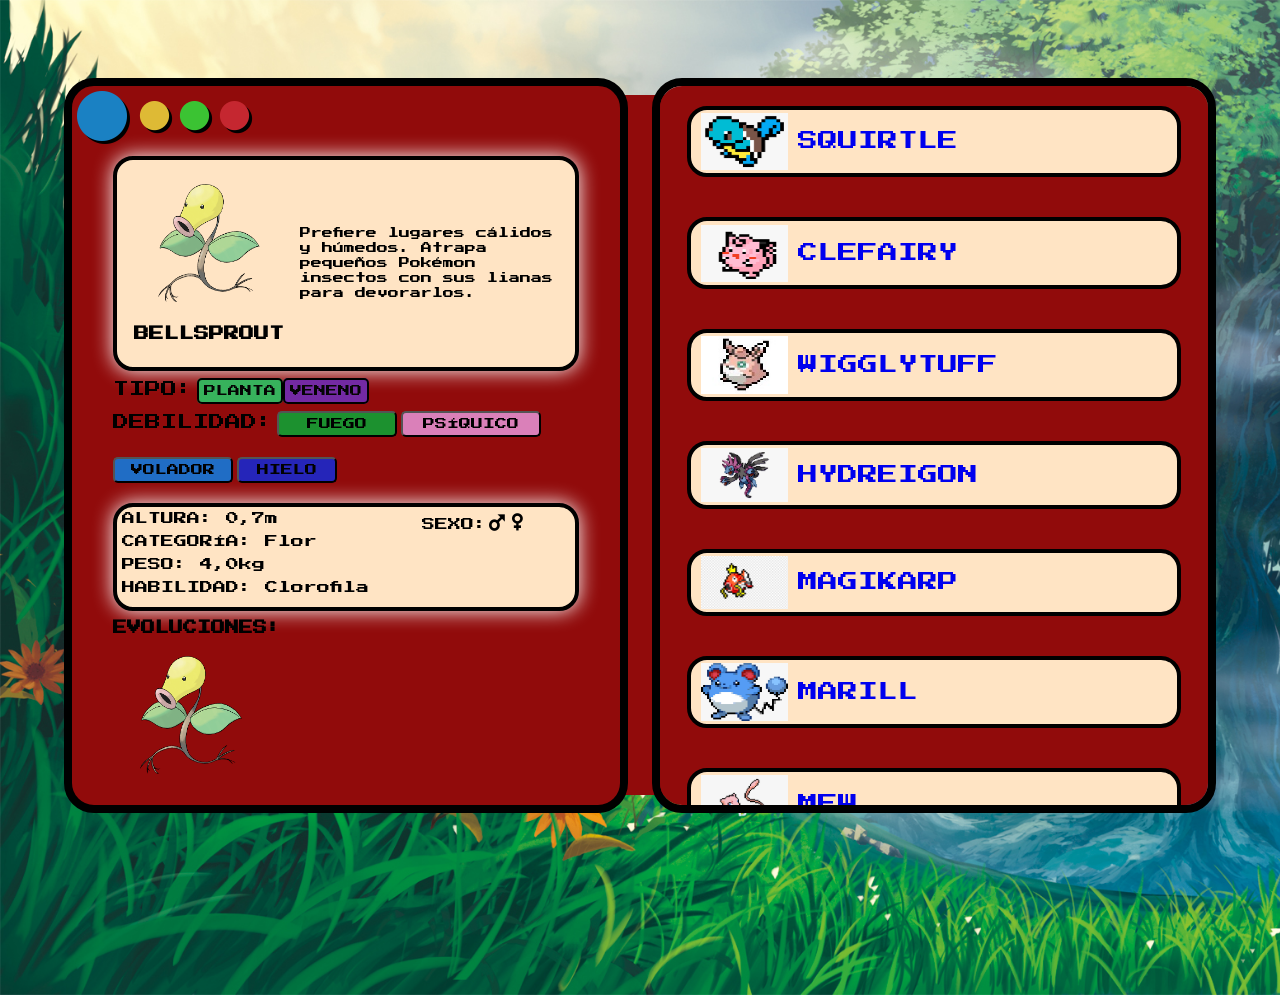
==== bellsprout.html @ df9c7184 "Agregando mas pokemons" ====
<!DOCTYPE html>
<html lang="es">
<head>
    <meta charset="UTF-8">
    <meta http-equiv="X-UA-Compatible" content="IE=edge">
    <meta name="viewport" content="width=device-width, initial-scale=1.0">
    <title>Pokedex</title>
    <link href="estilos.css" rel="stylesheet">
    <link href='https://unpkg.com/boxicons@2.1.2/css/boxicons.min.css' rel='stylesheet'>
</head>
<body>
    
        <div id="pokedex">
            <div id="paginaizquierda">
                <div class="botoncitos">
                    <i class='bx bxs-circle' style='color:#1a81c3' id="grandesin" ></i>
                    <i class='bx bxs-circle' style='color:#deba35' ></i>
                    <i class='bx bxs-circle' style='color:#3bc333' ></i>
                    <i class='bx bxs-circle' style='color:#c52730' ></i>
                </div>
                <div class="pantallita">
                    <div class="fotito">
                        <div class="imgbells">
                        </div>
                        <h2>BELLSPROUT</h2>
                    </div>
                    <div class="descripcion">
                        <p>Prefiere lugares cálidos y húmedos. Atrapa pequeños Pokémon insectos con sus lianas para devorarlos.</p>
                    </div>
                </div>
                <div class="tipobells container">
                    <label>TIPO:</label>
                    <button1>PLANTA</button1><button2>VENENO</button2>
                    
                </div>
                <div class="debilidadbells container">
                    <label>DEBILIDAD:</label>
                    <button class="verde">FUEGO</button>
                    <button class="rosa">PSÍQUICO</button>
                    <button class="celeste">VOLADOR</button>
                    <button class="azul">HIELO</button>
                </div>
                <div class="segundapantallitabells container">
                    <p>ALTURA: 0,7m</p><p>CATEGORÍA: Flor</p>
                    <p>PESO: 4,0kg</p><p>HABILIDAD: Clorofila</p>
                    <p>SEXO:<i class='bx bx-male-sign' ></i><i class='bx bx-female-sign' ></i></p>
                </div>
                <div class="evoluciones container">
                    <h3>EVOLUCIONES:</h3>
                    <div class="evoluciones_grid">
                        <div class="evolucion1bells"></div>
                        <div class="evolucion2bells"></div>
                        <div class="evolucion3bells"></div>
                    </div>
                </div>
            </div>
            <div id="paginaderecha" class="scroll">
                <button class="squirtle">
                    <img src="imagenes/squirtle.png" alt="squirtle">
                    <a href="index.html" class="link"><p>SQUIRTLE</p></a>
                </button>
                <button class="clefairy">
                    <img src="imagenes/clefy.png" alt="clefairy">
                    <a href="clefairy.html" class="link"><p>CLEFAIRY</p></a>
                </button>
                <button class="wigglytuff">
                    <img src="imagenes/wiggly.jpg" alt="wigglytuff">
                    <a href="wigglytuff.html" class="link"><p>WIGGLYTUFF</p></a>
                </button>
                <button class="hydreigon">
                    <img src="imagenes/hydreigonpixel.png" alt="hydreigon">
                    <a href="hydreigon.html" class="link"><p>HYDREIGON</p></a>
                </button>
                <button class="magikarp">
                    <img src="imagenes/magikarppixel.png" alt="magikarp">
                    <a href="magikarp.html" class="link"><p>MAGIKARP</p></a>
                </button>
                <button class="marill">
                    <img src="imagenes/marillpixel.jpeg" alt="marill">
                    <a href="marill.html" class="link"><p>MARILL</p></a>
                </button>
                <button class="mew">
                    <img src="imagenes/mewpixel.png" alt="mew">
                    <a href="mew.html" class="link"><p>MEW</p></a>
                </button>
                <button class="piplup">
                    <img src="imagenes/pipluppixel.jpeg" alt="piplup">
                    <a href="piplup.html" class="link"><p>PIPLUP</p></a>
                </button>
                <button class="psyduck">
                    <img src="imagenes/psyduckpixel.jpeg" alt="psyduck">
                    <a href="psyduck.html" class="link"><p>PSYDUCK</p></a>
                </button>
                <button class="salamence">
                    <img src="imagenes/salamencepixel.png" alt="salamence">
                    <p>SALAMENCE</p>
                </button>
                <button class="snorlax">
                    <img src="imagenes/snorlaxpixel.png" alt="snorlax">
                    <p>SNORLAX</p>
                </button>
                <button class="teddiursa">
                    <img src="imagenes/teddipixel.jpeg" alt="teddiursa">
                    <p>TEDDIURSA</p>
                </button>
                <button class="zoroark">
                    <img src="imagenes/zoroarkpixel.png" alt="zoroark">
                    <p>ZOROARK</p>
                </button>
                <button class="ditto">
                    <img src="imagenes/dittopixel.jpeg" alt="ditto">
                    <p>DITTO</p>
                </button>
            </div>
        </div>
    
</body>
</html>
---- estilos.css ----
@import url('https://fonts.googleapis.com/css2?family=Press+Start+2P&display=swap');
*{
    margin: 0;
    padding: 0;
    box-sizing: border-box;
}
html{
    font-size: 62.5%;
}

body{
    font-size: 1.6rem;
    background-image: url(imagenes/fondo1.jpg);
    background-repeat: no-repeat;
    background-size: cover;
    height: 100vh;
}
.container{
    margin: 0 auto;
    width: 85%;
}

#pokedex{
    display: flex;
    width: 90%;
    height: 700px;
    background-color: rgb(145, 11, 11);
    justify-content: space-between;
    margin: 9.5rem  auto;
    border-radius: 5rem;
    align-items: center;
}


#paginaderecha{
    width: 49%;
    height: 105%;
    border: 8px solid black;
    border-radius: 3rem;
    background-color: rgb(145, 11, 11);
}


#paginaizquierda{
    width: 49%;
    height: 105%;
    border: 8px solid black;
    border-radius: 3rem;
    background-color: rgb(145, 11, 11);
}
/* PAGINA IZQUIERDA */
.botoncitos{
    display: flex;
    align-items: center;
    gap: .5rem;
    margin-bottom: 1rem;
}
.botoncitos i{
border-radius: 4rem;
font-size: 3.5rem;
text-shadow: 3px 3px black;

}
#grandesin{
    font-size: 6rem;
}
.pantallita{
    display: grid;
    grid-template-columns: 40% 60%;
    height: 30%;
    width: 85%;
    background-color: bisque;
    margin: 0 auto;
    border-radius: 2rem;
    border: 4px solid black;
    margin-bottom: 1rem;
    box-shadow: 0px 0px 20px rgb(255, 255, 255);
}
.imgsquirtle{
    background-image: url(imagenes/vamoacalmarno.png);
    background-size: 13rem;
    background-repeat: no-repeat;
    height: 80%;
    background-position: center center;
    
}

.fotito h2{
    text-align: center;
    font-weight: bold;
    font-family:  'Press Start 2P', cursive;
    font-size: 1.5rem;
}

.descripcion{
display: flex;
justify-content: center;
align-items: center;
}
.descripcion p{
    font-size: 1.1rem;
    font-family:  'Press Start 2P', cursive;
    line-height: 1.5rem;
}
.tipo label{
    display: block;
}
label{
    font-family:  'Press Start 2P', cursive;
}
.tipo button{
    border-radius: .5rem;
    background-color: rgb(52, 94, 183);
    color: rgb(4, 4, 4);
    font-size: 1.2rem;
    width: 10rem;
    margin: 1rem 0;
    font-family:  'Press Start 2P', cursive;
    padding: .5rem;
}
.debilidad label{
    display: block;
}
.debilidad button{
    border-radius: .5rem;
    font-size: 1.2rem;
    margin: 1rem 0;
    font-family:  'Press Start 2P', cursive;
    padding: .5rem;
}
.verde{
    background-color: rgb(28, 145, 47);
    width: 12rem;
}
.amarillo{
    background-color: rgb(228, 191, 42);
    width:16rem ;
}
.segundapantallita{
    width: 85%;
    height: 15%;
    background-color: bisque;
    margin-top: 1rem;
    border-radius: 2rem;
    border: 4px solid black;
    box-shadow: 0px 0px 20px rgb(255, 255, 255);
    display: flex;
    flex-wrap: wrap;
    flex-direction: column;
}
.segundapantallita p{
    padding: .5rem;
    font-family:  'Press Start 2P', cursive;
    font-size: 1.2rem;
}
.segundapantallita i{
    font-size: 2rem;
    font-weight: 600;
}
.evoluciones_grid{
    display: grid;
    grid-template-columns: 1fr 1fr 1fr;
    grid-template-rows: 150px;
}
.evoluciones{
    margin-top: 1rem;
    font-family:  'Press Start 2P', cursive;
    font-size: 1.2rem;
}
.evolucion1{
    background-image: url(imagenes/vamoacalmarno.png);
    background-size: 13rem;
    grid-column: 1;
    background-repeat: no-repeat;
    height: 80%;
    background-position: center center;
    margin: 2rem;
}
.evolucion2{
    background-image: url(evoluciones/squirtle/wartortle.png);
    background-size: 13rem;
    grid-column: 2;
    background-repeat: no-repeat;
    height: 80%;
    background-position: center center;
    margin: 2rem;
}
.evolucion3{
    background-image: url(evoluciones/squirtle/blastoise.png);
    background-size: 13rem;
    grid-column: 3;
    background-repeat: no-repeat;
    height: 80%;
    background-position: center center;
    margin: 2rem;
}
/*PAGINA DERECHA*/
#paginaderecha{
    display: flex;
    flex-direction: column;
    overflow-y: auto;
}
#paginaderecha::-webkit-scrollbar{
    display: none;
}
.clefairy{
    border-radius: 2rem;
    background-color: bisque;
    border: 4px solid black;
    margin: 2rem auto;
    height: 10%;
    width: 90%;
    display: flex;
    justify-content: flex-start;
    align-items: center;
}
.clefairy img{
    height: 90%;
    width: 18%;
    margin: .2rem 1rem;
}
.clefairy p{
    font-family:  'Press Start 2P', cursive;
    font-size: 2rem;
    justify-content: center;
    align-items: center;
}
.wigglytuff{
    border-radius: 2rem;
    background-color: bisque;
    border: 4px solid black;
    margin: 2rem auto;
    height: 10%;
    width: 90%;
    display: flex;
    justify-content: flex-start;
    align-items: center;
}
.wigglytuff img{
    height: 90%;
    width: 18%;
    margin: .2rem 1rem;
}
.wigglytuff p{
    font-family: 'Press Start 2P', cursive;
    font-size: 2rem;
    justify-content: center;
    align-items: center;
}
.bellsprout{
    border-radius: 2rem;
    background-color: bisque;
    border: 4px solid black;
    margin: 2rem auto;
    height: 10%;
    width: 90%;
    display: flex;
    justify-content: flex-start;
    align-items: center;
}
.bellsprout img{
    height: 90%;
    width: 18%;
    margin: .2rem 1rem;
}
.bellsprout p{
    font-family: 'Press Start 2P', cursive;
    font-size: 2rem;
    justify-content: center;
    align-items: center;
}
.hydreigon{
    border-radius: 2rem;
    background-color: bisque;
    border: 4px solid black;
    margin: 2rem auto;
    height: 10%;
    width: 90%;
    display: flex;
    justify-content: flex-start;
    align-items: center;
}
.hydreigon img{
    height: 90%;
    width: 18%;
    margin: .2rem 1rem;
}
.hydreigon p{
    font-family: 'Press Start 2P', cursive;
    font-size: 2rem;
    justify-content: center;
    align-items: center;
}
.magikarp{
    border-radius: 2rem;
    background-color: bisque;
    border: 4px solid black;
    margin: 2rem auto;
    height: 10%;
    width: 90%;
    display: flex;
    justify-content: flex-start;
    align-items: center;
}
.magikarp img{
    height: 90%;
    width: 18%;
    margin: .2rem 1rem;
}
.magikarp p{
    font-family: 'Press Start 2P', cursive;
    font-size: 2rem;
    justify-content: center;
    align-items: center;
}
.marill{
    border-radius: 2rem;
    background-color: bisque;
    border: 4px solid black;
    margin: 2rem auto;
    height: 10%;
    width: 90%;
    display: flex;
    justify-content: flex-start;
    align-items: center;
}
.marill img{
    height: 90%;
    width: 18%;
    margin: .2rem 1rem;
}
.marill p{
    font-family: 'Press Start 2P', cursive;
    font-size: 2rem;
    justify-content: center;
    align-items: center;
}
.mew{
    border-radius: 2rem;
    background-color: bisque;
    border: 4px solid black;
    margin: 2rem auto;
    height: 10%;
    width: 90%;
    display: flex;
    justify-content: flex-start;
    align-items: center;
}
.mew img{
    height: 90%;
    width: 18%;
    margin: .2rem 1rem;
}
.mew p{
    font-family: 'Press Start 2P', cursive;
    font-size: 2rem;
    justify-content: center;
    align-items: center;
}
.piplup{
    border-radius: 2rem;
    background-color: bisque;
    border: 4px solid black;
    margin: 2rem auto;
    height: 10%;
    width: 90%;
    display: flex;
    justify-content: flex-start;
    align-items: center;
}
.piplup img{
    height: 90%;
    width: 18%;
    margin: .2rem 1rem;
}
.piplup p{
    font-family: 'Press Start 2P', cursive;
    font-size: 2rem;
    justify-content: center;
    align-items: center;
}
.psyduck{
    border-radius: 2rem;
    background-color: bisque;
    border: 4px solid black;
    margin: 2rem auto;
    height: 10%;
    width: 90%;
    display: flex;
    justify-content: flex-start;
    align-items: center;
}
.psyduck img{
    height: 90%;
    width: 18%;
    margin: .2rem 1rem;
}
.psyduck p{
    font-family: 'Press Start 2P', cursive;
    font-size: 2rem;
    justify-content: center;
    align-items: center;
}
.salamence{
    border-radius: 2rem;
    background-color: bisque;
    border: 4px solid black;
    margin: 2rem auto;
    height: 10%;
    width: 90%;
    display: flex;
    justify-content: flex-start;
    align-items: center;
}
.salamence img{
    height: 90%;
    width: 18%;
    margin: .2rem 1rem;
}
.salamence p{
    font-family: 'Press Start 2P', cursive;
    font-size: 2rem;
    justify-content: center;
    align-items: center;
}
.snorlax{
    border-radius: 2rem;
    background-color: bisque;
    border: 4px solid black;
    margin: 2rem auto;
    height: 10%;
    width: 90%;
    display: flex;
    justify-content: flex-start;
    align-items: center;
}
.snorlax img{
    height: 90%;
    width: 18%;
    margin: .2rem 1rem;
}
.snorlax p{
    font-family: 'Press Start 2P', cursive;
    font-size: 2rem;
    justify-content: center;
    align-items: center;
}
.teddiursa{
    border-radius: 2rem;
    background-color: bisque;
    border: 4px solid black;
    margin: 2rem auto;
    height: 10%;
    width: 90%;
    display: flex;
    justify-content: flex-start;
    align-items: center;
}
.teddiursa img{
    height: 90%;
    width: 18%;
    margin: .2rem 1rem;
}
.teddiursa p{
    font-family: 'Press Start 2P', cursive;
    font-size: 2rem;
    justify-content: center;
    align-items: center;
}
.zoroark{
    border-radius: 2rem;
    background-color: bisque;
    border: 4px solid black;
    margin: 2rem auto;
    height: 10%;
    width: 90%;
    display: flex;
    justify-content: flex-start;
    align-items: center;
}
.zoroark img{
    height: 90%;
    width: 18%;
    margin: .2rem 1rem;
}
.zoroark p{
    font-family: 'Press Start 2P', cursive;
    font-size: 2rem;
    justify-content: center;
    align-items: center;
}
.ditto{
    border-radius: 2rem;
    background-color: bisque;
    border: 4px solid black;
    margin: 2rem auto;
    height: 10%;
    width: 90%;
    display: flex;
    justify-content: flex-start;
    align-items: center;
}
.ditto img{
    height: 90%;
    width: 18%;
    margin: .2rem 1rem;
}
.ditto p{
    font-family: 'Press Start 2P', cursive;
    font-size: 2rem;
    justify-content: center;
    align-items: center;
}
.link{
    display: flex;
    text-decoration: none;
    justify-content: flex-start;
    align-items: center;
}

/*CLEFAIRY*/

.imgclefairy{
    background-image: url(imagenes/Clefairy.png);
    background-size: 13rem;
    background-repeat: no-repeat;
    height: 80%;
    background-position: center center;
    
}
.tipoclefa button{
    border-radius: .5rem;
    background-color: rgb(227, 140, 198);
    color: rgb(4, 4, 4);
    font-size: 1.2rem;
    width: 10rem;
    margin: 1rem 0;
    font-family:  'Press Start 2P', cursive;
    padding: .5rem;
}
.debilidadclefa button{
    border-radius: .5rem;
    font-size: 1.2rem;
    margin: 1rem 0;
    font-family:  'Press Start 2P', cursive;
    padding: .5rem;
}
.gris{
    background-color: rgb(144, 146, 145);
    width: 12rem;
}
.violeta{
    background-color: rgb(134, 43, 195);
    width:16rem ;
}
.segundapantallitaclefa{
    width: 85%;
    height: 15%;
    background-color: bisque;
    margin-top: 1rem;
    border-radius: 2rem;
    border: 4px solid black;
    box-shadow: 0px 0px 20px rgb(255, 255, 255);
    display: flex;
    flex-wrap: wrap;
    flex-direction: column;
}
.segundapantallitaclefa p{
    padding: .5rem;
    font-family:  'Press Start 2P', cursive;
    font-size: 1.1rem;
}
.segundapantallitaclefa i{
    font-size: 2rem;
    font-weight: 600;
}

.evolucion1clefa{
    background-image: url(evoluciones/clefairy/cleffa.png);
    background-size: 13rem;
    grid-column: 1;
    background-repeat: no-repeat;
    height: 80%;
    background-position: center center;
    margin: 2rem;
}
.evolucion2clefa{
    background-image: url(imagenes/Clefairy.png);
    background-size: 13rem;
    grid-column: 2;
    background-repeat: no-repeat;
    height: 80%;
    background-position: center center;
    margin: 2rem;
}
.evolucion3clefa{
    background-image: url(evoluciones/clefairy/cleffable.png);
    background-size: 13rem;
    grid-column: 3;
    background-repeat: no-repeat;
    height: 80%;
    background-position: center center;
    margin: 2rem;
}
.squirtle{
    border-radius: 2rem;
    background-color: bisque;
    border: 4px solid black;
    margin: 2rem auto;
    height: 10%;
    width: 90%;
    display: flex;
    justify-content: flex-start;
    align-items: center;
}
.squirtle img{
    height: 90%;
    width: 18%;
    margin: .2rem 1rem;
}
.squirtle p{
    font-family:  'Press Start 2P', cursive;
    font-size: 2rem;
    justify-content: center;
    align-items: center;
}

/*WIGGYTUFF*/

.imgwiggly{
    background-image: url(imagenes/wigglytuff.png);
    background-size: 13rem;
    background-repeat: no-repeat;
    height: 80%;
    background-position: center center;
    
}
.tipowiggly button1{
    border-radius: .5rem;
    background-color: rgb(227, 140, 198);
    color: rgb(4, 4, 4);
    font-size: 1.2rem;
    width: 10rem;
    margin: 1rem 0;
    font-family:  'Press Start 2P', cursive;
    padding: .5rem;
    border: 2px solid black;
}
.tipowiggly button2{
    border-radius: .5rem;
    background-color: rgb(173, 173, 173);
    color: rgb(4, 4, 4);
    font-size: 1.2rem;
    width: 10rem;
    margin: 1rem 0;
    font-family:  'Press Start 2P', cursive;
    padding: .5rem;
    border: 2px solid black;
}
.debilidadwiggly button{
    border-radius: .5rem;
    font-size: 1.2rem;
    margin: 1rem 0;
    font-family:  'Press Start 2P', cursive;
    padding: .5rem;
}
.segundapantallitawiggly{
    width: 85%;
    height: 15%;
    background-color: bisque;
    margin-top: 1rem;
    border-radius: 2rem;
    border: 4px solid black;
    box-shadow: 0px 0px 20px rgb(255, 255, 255);
    display: flex;
    flex-wrap: wrap;
    flex-direction: column;
}
.segundapantallitawiggly p{
    padding: .5rem;
    font-family:  'Press Start 2P', cursive;
    font-size: 1.1rem;
}
.segundapantallitawiggly i{
    font-size: 2rem;
    font-weight: 600;
}
.evolucion1wiggly{
    background-image: url(evoluciones/wigglytuff/igglybuff.png);
    background-size: 13rem;
    grid-column: 1;
    background-repeat: no-repeat;
    height: 80%;
    background-position: center center;
    margin: 2rem;
}
.evolucion2wiggly{
    background-image: url(evoluciones/wigglytuff/jigglypuff.png);
    background-size: 13rem;
    grid-column: 2;
    background-repeat: no-repeat;
    height: 80%;
    background-position: center center;
    margin: 2rem;
}
.evolucion3wiggly{
    background-image: url(imagenes/wigglytuff.png);
    background-size: 13rem;
    grid-column: 3;
    background-repeat: no-repeat;
    height: 80%;
    background-position: center center;
    margin: 2rem;
}
/*BELLSPROUT*/
.imgbells{
    background-image: url(imagenes/bellsprout.png);
    background-size: 13rem;
    background-repeat: no-repeat;
    height: 80%;
    background-position: center center;
    
}
.tipobells button1{
    border-radius: .5rem;
    background-color: rgb(55, 178, 92);
    color: rgb(4, 4, 4);
    font-size: 1.2rem;
    width: 10rem;
    margin: 1rem 0;
    font-family:  'Press Start 2P', cursive;
    padding: .5rem;
    border: 2px solid black;
}
.tipobells button2{
    border-radius: .5rem;
    background-color: rgb(115, 42, 163);
    color: rgb(4, 4, 4);
    font-size: 1.2rem;
    width: 10rem;
    margin: 1rem 0;
    font-family:  'Press Start 2P', cursive;
    padding: .5rem;
    border: 2px solid black;
}
.debilidadbells button{
    border-radius: .5rem;
    font-size: 1.2rem;
    margin: 1rem 0;
    font-family:  'Press Start 2P', cursive;
    padding: .5rem;
}
.celeste{
    background-color: rgb(32, 109, 197);
    width: 12rem;
}
.azul{
    background-color: rgb(37, 37, 185);
    width: 10rem;
}
.rosa{
    background-color: rgb(218, 128, 185);
    width: 14rem;
}
.segundapantallitabells{
    width: 85%;
    height: 15%;
    background-color: bisque;
    margin-top: 1rem;
    border-radius: 2rem;
    border: 4px solid black;
    box-shadow: 0px 0px 20px rgb(255, 255, 255);
    display: flex;
    flex-wrap: wrap;
    flex-direction: column;
}
.segundapantallitabells p{
    padding: .5rem;
    font-family:  'Press Start 2P', cursive;
    font-size: 1.3rem;
}
.segundapantallitabells i{
    font-size: 2rem;
    font-weight: 600;
}
.evolucion1bells{
    background-image: url(imagenes/bellsprout.png);
    background-size: 13rem;
    grid-column: 1;
    background-repeat: no-repeat;
    height: 80%;
    background-position: center center;
    margin: 2rem;
}
.evolucion2bells{
    background-image: url(evoluciones/bellsprout/weepinbell.png);
    background-size: 13rem;
    grid-column: 2;
    background-repeat: no-repeat;
    height: 80%;
    background-position: center center;
    margin: 2rem;
}
.evolucion3bells{
    background-image: url(evoluciones/bellsprout/victreebell.png);
    background-size: 13rem;
    grid-column: 3;
    background-repeat: no-repeat;
    height: 80%;
    background-position: center center;
    margin: 2rem;
}

/*HYDREIGON*/

.imghydre{
    background-image: url(imagenes/hydreigon.png);
    background-size: 13rem;
    background-repeat: no-repeat;
    height: 80%;
    background-position: center center;
    
}
.tipohydre button1{
    border-radius: .5rem;
    background-color: rgb(66, 72, 68);
    color: rgb(4, 4, 4);
    font-size: 1.2rem;
    width: 10rem;
    margin: 1rem 0;
    font-family:  'Press Start 2P', cursive;
    padding: .5rem;
    border: 2px solid black;
}
.tipohydre button2{
    border-radius: .5rem;
    background-color: rgb(149, 20, 50);
    color: rgb(4, 4, 4);
    font-size: 1.2rem;
    width: 10rem;
    margin: 1rem 0;
    font-family:  'Press Start 2P', cursive;
    padding: .5rem;
    border: 2px solid black;
}
.debilidadhydre button{
    border-radius: .5rem;
    font-size: 1.2rem;
    margin: 1rem 0;
    font-family:  'Press Start 2P', cursive;
    padding: .5rem;
}
.naranja{
    background-color: rgb(190, 92, 36);
    width: 14rem;
}
.rojo{
    background-color: rgb(128, 22, 22);
}
.segundapantallitahydre{
    width: 85%;
    height: 15%;
    background-color: bisque;
    margin-top: 1rem;
    border-radius: 2rem;
    border: 4px solid black;
    box-shadow: 0px 0px 20px rgb(255, 255, 255);
    display: flex;
    flex-wrap: wrap;
    flex-direction: column;
}
.segundapantallitahydre p{
    padding: .5rem;
    font-family:  'Press Start 2P', cursive;
    font-size: 1.3rem;
}
.segundapantallitahydre i{
    font-size: 2rem;
    font-weight: 600;
}
.evolucion1hydre{
    background-image: url(evoluciones/hydreigon/deino.png);
    background-size: 13rem;
    grid-column: 1;
    background-repeat: no-repeat;
    height: 80%;
    background-position: center center;
    margin: 2rem;
}
.evolucion2hydre{
    background-image: url(evoluciones/hydreigon/Zweilous.png);
    background-size: 13rem;
    grid-column: 2;
    background-repeat: no-repeat;
    height: 80%;
    background-position: center center;
    margin: 2rem;
}
.evolucion3hydre{
    background-image: url(imagenes/hydreigon.png);
    background-size: 13rem;
    grid-column: 3;
    background-repeat: no-repeat;
    height: 80%;
    background-position: center center;
    margin: 2rem;
}

/*MAGIKARP*/
.imgmagi{
    background-image: url(imagenes/magikarp.png);
    background-size: 13rem;
    background-repeat: no-repeat;
    height: 80%;
    background-position: center center;
    
}
.tipomagi button{
    border-radius: .5rem;
    background-color: rgb(23, 59, 175);
    color: rgb(4, 4, 4);
    font-size: 1.2rem;
    width: 10rem;
    margin: 1rem 0;
    font-family:  'Press Start 2P', cursive;
    padding: .5rem;
    border: 2px solid black;
}
.debilidadmagi button{
    border-radius: .5rem;
    font-size: 1.2rem;
    margin: 1rem 0;
    font-family:  'Press Start 2P', cursive;
    padding: .5rem;
}
.segundapantallitamagi{
    width: 85%;
    height: 15%;
    background-color: bisque;
    margin-top: 1rem;
    border-radius: 2rem;
    border: 4px solid black;
    box-shadow: 0px 0px 20px rgb(255, 255, 255);
    display: flex;
    flex-wrap: wrap;
    flex-direction: column;
}
.segundapantallitamagi p{
    padding: .5rem;
    font-family:  'Press Start 2P', cursive;
    font-size: 1.3rem;
}
.segundapantallitamagi i{
    font-size: 2rem;
    font-weight: 600;
}
.evoluciones_gridmagi{
    display: grid;
    grid-template-columns: 1fr 1fr;
    grid-template-rows: 150px;
}
.evolucion1magi{
    background-image: url(imagenes/magikarp.png);
    background-size: 13rem;
    grid-column: 1;
    background-repeat: no-repeat;
    height: 80%;
    background-position: center center;
    margin: 2rem;
}
.evolucion2magi{
    background-image: url(evoluciones/magikarp/gyarados.png);
    background-size: 13rem;
    grid-column: 2;
    background-repeat: no-repeat;
    height: 80%;
    background-position: center center;
    margin: 2rem;
}
/*MARILL*/
.imgmarill{
    background-image: url(imagenes/marill.png);
    background-size: 13rem;
    background-repeat: no-repeat;
    height: 80%;
    background-position: center center;
    
}
.tipomarill button1{
    border-radius: .5rem;
    background-color: rgb(44, 82, 205);
    color: rgb(4, 4, 4);
    font-size: 1.2rem;
    width: 10rem;
    margin: 1rem 0;
    font-family:  'Press Start 2P', cursive;
    padding: .5rem;
    border: 2px solid black;
}
.tipomarill button2{
    border-radius: .5rem;
    background-color: rgb(220, 141, 213);
    color: rgb(4, 4, 4);
    font-size: 1.2rem;
    width: 10rem;
    margin: 1rem .5rem;
    font-family:  'Press Start 2P', cursive;
    padding: .5rem;
    border: 2px solid black;
}
.debilidadmarill button{
    border-radius: .5rem;
    font-size: 1.2rem;
    margin: 1rem 0;
    font-family:  'Press Start 2P', cursive;
    padding: .5rem;
}
.segundapantallitamarill{
    width: 85%;
    height: 15%;
    background-color: bisque;
    margin-top: 1rem;
    border-radius: 2rem;
    border: 4px solid black;
    box-shadow: 0px 0px 20px rgb(255, 255, 255);
    display: flex;
    flex-wrap: wrap;
    flex-direction: column;
}
.segundapantallitamarill p{
    padding: .5rem;
    font-family:  'Press Start 2P', cursive;
    font-size: 1.1rem;
}
.segundapantallitamarill i{
    font-size: 2rem;
    font-weight: 600;
}
.evolucion1marill{
    background-image: url(evoluciones/marill/azurill.png);
    background-size: 13rem;
    grid-column: 1;
    background-repeat: no-repeat;
    height: 80%;
    background-position: center center;
    margin: 2rem;
}
.evolucion2marill{
    background-image: url(imagenes/marill.png);
    background-size: 13rem;
    grid-column: 2;
    background-repeat: no-repeat;
    height: 80%;
    background-position: center center;
    margin: 2rem;
}
.evolucion3marill{
    background-image: url(evoluciones/marill/azumarill.png);
    background-size: 13rem;
    grid-column: 3;
    background-repeat: no-repeat;
    height: 80%;
    background-position: center center;
    margin: 2rem;
}
/*MEW*/
.imgmew{
    background-image: url(imagenes/mew.png);
    background-size: 13rem;
    background-repeat: no-repeat;
    height: 80%;
    background-position: center center;
    
}
.tipomew button{
    border-radius: .5rem;
    background-color: rgb(210, 110, 172);
    color: rgb(4, 4, 4);
    font-size: 1.2rem;
    width: 13rem;
    margin: 1rem 0;
    font-family:  'Press Start 2P', cursive;
    padding: .5rem;
    border: 2px solid black;
}
.debilidadmew button{
    border-radius: .5rem;
    font-size: 1.2rem;
    margin: 1rem 0;
    font-family:  'Press Start 2P', cursive;
    padding: .5rem;
}
.segundapantallitamew{
    width: 85%;
    height: 15%;
    background-color: bisque;
    margin-top: 1rem;
    border-radius: 2rem;
    border: 4px solid black;
    box-shadow: 0px 0px 20px rgb(255, 255, 255);
    display: flex;
    flex-wrap: wrap;
    flex-direction: column;
}
.segundapantallitamew p{
    padding: .5rem;
    font-family:  'Press Start 2P', cursive;
    font-size: 1rem;
}
.segundapantallitamew i{
    font-size: 2rem;
    font-weight: 600;
}
.evoluciones_gridmew{
    display: grid;
    grid-template-columns: 1fr;
    grid-template-rows: 150px;
}
.evolucion1mew{
    background-image: url(imagenes/mew.png);
    background-size: 13rem;
    grid-column: 1;
    background-repeat: no-repeat;
    height: 80%;
    background-position: center center;
    margin: 2rem;
}
/*PIPLUP*/
.imgpiplup{
    background-image: url(imagenes/piplup.png);
    background-size: 13rem;
    background-repeat: no-repeat;
    height: 80%;
    background-position: center center;
    
}
.tipopiplup button{
    border-radius: .5rem;
    background-color: rgb(41, 85, 179);
    color: rgb(4, 4, 4);
    font-size: 1.2rem;
    width: 13rem;
    margin: 1rem 0;
    font-family:  'Press Start 2P', cursive;
    padding: .5rem;
    border: 2px solid black;
}
.debilidadpiplup button{
    border-radius: .5rem;
    font-size: 1.2rem;
    margin: 1rem 0;
    font-family:  'Press Start 2P', cursive;
    padding: .5rem;
}
.segundapantallitapiplup{
    width: 85%;
    height: 15%;
    background-color: bisque;
    margin-top: 1rem;
    border-radius: 2rem;
    border: 4px solid black;
    box-shadow: 0px 0px 20px rgb(255, 255, 255);
    display: flex;
    flex-wrap: wrap;
    flex-direction: column;
}
.segundapantallitapiplup p{
    padding: .5rem;
    font-family:  'Press Start 2P', cursive;
    font-size: 1rem;
}
.segundapantallitapiplup i{
    font-size: 2rem;
    font-weight: 600;
}
.evolucion1piplup{
    background-image: url(imagenes/piplup.png);
    background-size: 13rem;
    grid-column: 1;
    background-repeat: no-repeat;
    height: 80%;
    background-position: center center;
    margin: 2rem;
}
.evolucion2piplup{
    background-image: url(evoluciones/piplup/prinplup.png);
    background-size: 13rem;
    grid-column: 2;
    background-repeat: no-repeat;
    height: 80%;
    background-position: center center;
    margin: 2rem;
}
.evolucion3piplup{
    background-image: url(evoluciones/piplup/empoleon.png);
    background-size: 13rem;
    grid-column: 3;
    background-repeat: no-repeat;
    height: 80%;
    background-position: center center;
    margin: 2rem;
}
/*PSYDUCK*/
.imgpsy{
    background-image: url(imagenes/psyduck.png);
    background-size: 13rem;
    background-repeat: no-repeat;
    height: 80%;
    background-position: center center;
    
}
.tipopsy button{
    border-radius: .5rem;
    background-color: rgb(41, 85, 179);
    color: rgb(4, 4, 4);
    font-size: 1.2rem;
    width: 13rem;
    margin: 1rem 0;
    font-family:  'Press Start 2P', cursive;
    padding: .5rem;
    border: 2px solid black;
}
.debilidadpsy button{
    border-radius: .5rem;
    font-size: 1.2rem;
    margin: 1rem 0;
    font-family:  'Press Start 2P', cursive;
    padding: .5rem;
}
.segundapantallitapsy{
    width: 85%;
    height: 15%;
    background-color: bisque;
    margin-top: 1rem;
    border-radius: 2rem;
    border: 4px solid black;
    box-shadow: 0px 0px 20px rgb(255, 255, 255);
    display: flex;
    flex-wrap: wrap;
    flex-direction: column;
}
.segundapantallitapsy p{
    padding: .5rem;
    font-family:  'Press Start 2P', cursive;
    font-size: 1.1rem;
}
.segundapantallitapsy i{
    font-size: 2rem;
    font-weight: 600;
}
.evoluciones_gridpsy{
    display: grid;
    grid-template-columns: 1fr 1fr;
    grid-template-rows: 150px;
}
.evolucion1psy{
    background-image: url(imagenes/psyduck.png);
    background-size: 13rem;
    grid-column: 1;
    background-repeat: no-repeat;
    height: 80%;
    background-position: center center;
    margin: 2rem;
}
.evolucion2psy{
    background-image: url(evoluciones/psyduck/golduck.png);
    background-size: 13rem;
    grid-column: 2;
    background-repeat: no-repeat;
    height: 80%;
    background-position: center center;
    margin: 2rem;
}
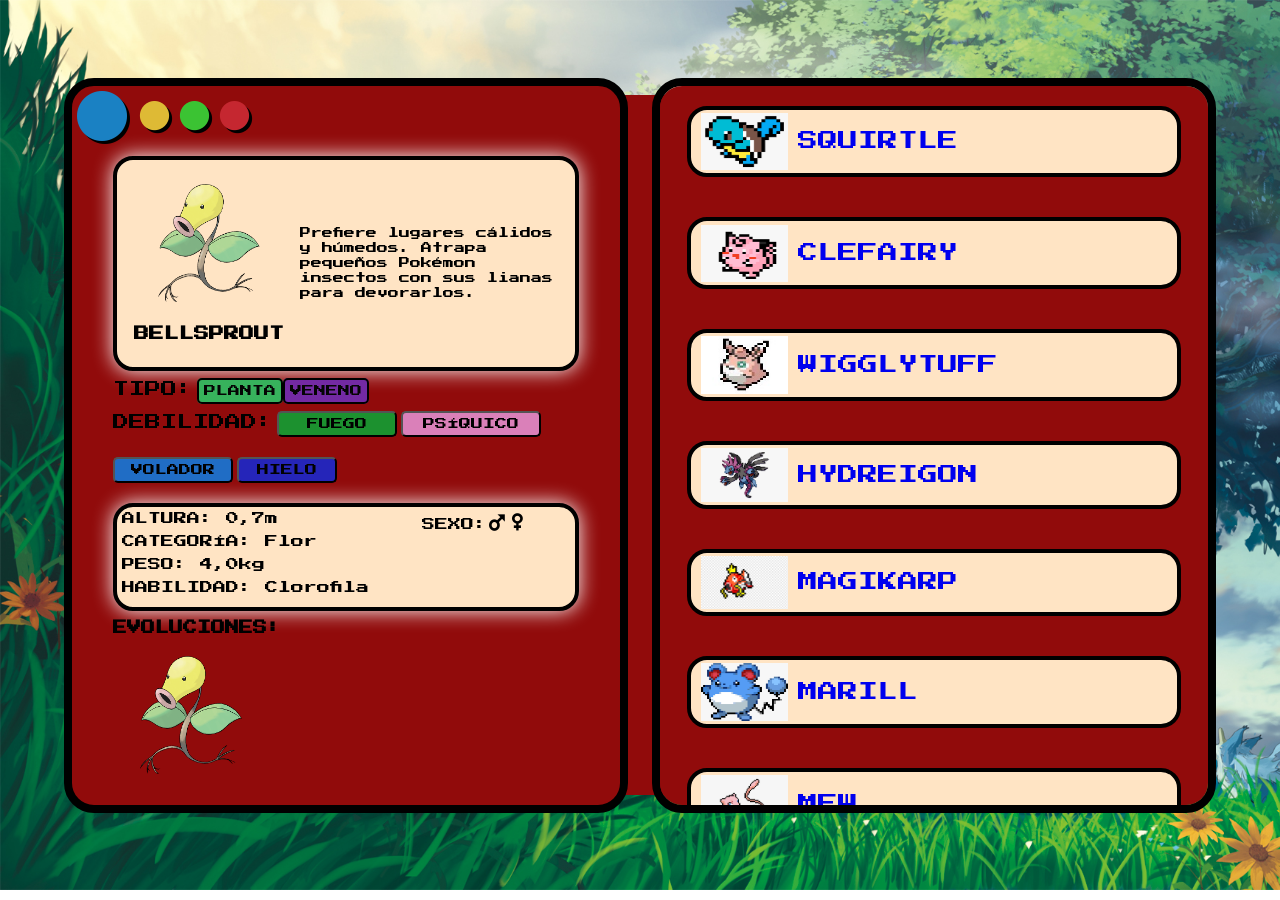
==== commit d49cc388: "Merge branch 'master' of https://github.com/Facem404/proyecto_pokedex" ====
--- a/bellsprout.html
+++ b/bellsprout.html
@@ -93,23 +93,23 @@
                 </button>
                 <button class="salamence">
                     <img src="imagenes/salamencepixel.png" alt="salamence">
-                    <p>SALAMENCE</p>
+                    <a href="salamence.html" class="link"><p>SALAMENCE</p></a>
                 </button>
                 <button class="snorlax">
                     <img src="imagenes/snorlaxpixel.png" alt="snorlax">
-                    <p>SNORLAX</p>
+                    <a href="snorlax.html" class="link"><p>SNORLAX</p></a>
                 </button>
                 <button class="teddiursa">
                     <img src="imagenes/teddipixel.jpeg" alt="teddiursa">
-                    <p>TEDDIURSA</p>
+                    <a href="teddiursa.html" class="link"><p>TEDDIURSA</p></a>
                 </button>
                 <button class="zoroark">
                     <img src="imagenes/zoroarkpixel.png" alt="zoroark">
-                    <p>ZOROARK</p>
+                    <a href="zoroark.html" class="link"><p>ZOROARK</p></a>
                 </button>
                 <button class="ditto">
                     <img src="imagenes/dittopixel.jpeg" alt="ditto">
-                    <p>DITTO</p>
+                    <a href="ditto.html" class="link"><p>DITTO</p></a>
                 </button>
             </div>
         </div>
--- a/estilos.css
+++ b/estilos.css
@@ -8,12 +8,20 @@
     font-size: 62.5%;
 }
 
+@keyframes animacion{
+    0% {transform: rotate(0deg);}
+    25% {transform: rotate(20deg);}
+    50% {transform: rotate(-20deg);}
+    75% {transform: rotate(360deg);}
+    100% {transform: rotate(0deg);}
+}
+
 body{
     font-size: 1.6rem;
     background-image: url(imagenes/fondo1.jpg);
     background-repeat: no-repeat;
     background-size: cover;
-    height: 100vh;
+    height: 100%;
 }
 .container{
     margin: 0 auto;
@@ -82,7 +90,9 @@
     background-repeat: no-repeat;
     height: 80%;
     background-position: center center;
-    
+    animation-name: animacion;
+    animation-duration: 3s;
+    animation-iteration-count: infinite;
 }
 
 .fotito h2{
@@ -526,7 +536,9 @@
     background-repeat: no-repeat;
     height: 80%;
     background-position: center center;
-    
+    animation-name: animacion;
+    animation-duration: 3s;
+    animation-iteration-count: infinite;
 }
 .tipoclefa button{
     border-radius: .5rem;
@@ -633,7 +645,9 @@
     background-repeat: no-repeat;
     height: 80%;
     background-position: center center;
-    
+    animation-name: animacion;
+    animation-duration: 3s;
+    animation-iteration-count: infinite;
 }
 .tipowiggly button1{
     border-radius: .5rem;
@@ -719,7 +733,9 @@
     background-repeat: no-repeat;
     height: 80%;
     background-position: center center;
-    
+    animation-name: animacion;
+    animation-duration: 3s;
+    animation-iteration-count: infinite;
 }
 .tipobells button1{
     border-radius: .5rem;
@@ -819,7 +835,9 @@
     background-repeat: no-repeat;
     height: 80%;
     background-position: center center;
-    
+    animation-name: animacion;
+    animation-duration: 3s;
+    animation-iteration-count: infinite;
 }
 .tipohydre button1{
     border-radius: .5rem;
@@ -913,7 +931,9 @@
     background-repeat: no-repeat;
     height: 80%;
     background-position: center center;
-    
+    animation-name: animacion;
+    animation-duration: 3s;
+    animation-iteration-count: infinite;
 }
 .tipomagi button{
     border-radius: .5rem;
@@ -984,7 +1004,9 @@
     background-repeat: no-repeat;
     height: 80%;
     background-position: center center;
-    
+    animation-name: animacion;
+    animation-duration: 3s;
+    animation-iteration-count: infinite;
 }
 .tipomarill button1{
     border-radius: .5rem;
@@ -1070,7 +1092,9 @@
     background-repeat: no-repeat;
     height: 80%;
     background-position: center center;
-    
+    animation-name: animacion;
+    animation-duration: 3s;
+    animation-iteration-count: infinite;
 }
 .tipomew button{
     border-radius: .5rem;
@@ -1132,7 +1156,9 @@
     background-repeat: no-repeat;
     height: 80%;
     background-position: center center;
-    
+    animation-name: animacion;
+    animation-duration: 3s;
+    animation-iteration-count: infinite;
 }
 .tipopiplup button{
     border-radius: .5rem;
@@ -1207,7 +1233,9 @@
     background-repeat: no-repeat;
     height: 80%;
     background-position: center center;
-    
+    animation-name: animacion;
+    animation-duration: 3s;
+    animation-iteration-count: infinite;
 }
 .tipopsy button{
     border-radius: .5rem;
@@ -1270,4 +1298,385 @@
     height: 80%;
     background-position: center center;
     margin: 2rem;
+}
+/*SALAMENCE*/
+
+.imgsala{
+    background-image: url(imagenes/salamence.png);
+    background-size: 13rem;
+    background-repeat: no-repeat;
+    height: 80%;
+    background-position: center center;
+    animation-name: animacion;
+    animation-duration: 3s;
+    animation-iteration-count: infinite;
+}
+.tiposala button1{
+    border-radius: .5rem;
+    background-color: rgb(166, 22, 14);
+    color: rgb(4, 4, 4);
+    font-size: 1.2rem;
+    width: 13rem;
+    margin: 1rem 0;
+    font-family:  'Press Start 2P', cursive;
+    padding: .5rem;
+    border: 2px solid black;
+}
+.tiposala button2{
+    border-radius: .5rem;
+    background-color: rgb(138, 182, 212);
+    color: rgb(4, 4, 4);
+    font-size: 1.2rem;
+    width: 13rem;
+    margin: 1rem 0;
+    font-family:  'Press Start 2P', cursive;
+    padding: .5rem;
+    border: 2px solid black;
+}
+.debilidadsala button{
+    border-radius: .5rem;
+    font-size: 1.2rem;
+    margin: 1rem 0;
+    font-family:  'Press Start 2P', cursive;
+    padding: .5rem;
+}
+.mostaza{
+    background-color: rgb(81, 77, 33);
+    width: 10rem;
+}
+.segundapantallitasala{
+    width: 85%;
+    height: 15%;
+    background-color: bisque;
+    margin-top: 1rem;
+    border-radius: 2rem;
+    border: 4px solid black;
+    box-shadow: 0px 0px 20px rgb(255, 255, 255);
+    display: flex;
+    flex-wrap: wrap;
+    flex-direction: column;
+}
+.segundapantallitasala p{
+    padding: .5rem;
+    font-family:  'Press Start 2P', cursive;
+    font-size: 1.1rem;
+}
+.segundapantallitasala i{
+    font-size: 2rem;
+    font-weight: 600;
+}
+.evolucion1sala{
+    background-image: url(evoluciones/salamence/bagon.png);
+    background-size: 13rem;
+    grid-column: 1;
+    background-repeat: no-repeat;
+    height: 80%;
+    background-position: center center;
+    margin: 2rem;
+}
+.evolucion2sala{
+    background-image: url(evoluciones/salamence/shelgon.png);
+    background-size: 13rem;
+    grid-column: 2;
+    background-repeat: no-repeat;
+    height: 80%;
+    background-position: center center;
+    margin: 2rem;
+}
+.evolucion3sala{
+    background-image: url(imagenes/salamence.png);
+    background-size: 13rem;
+    grid-column: 3;
+    background-repeat: no-repeat;
+    height: 80%;
+    background-position: center center;
+    margin: 2rem;
+}
+
+/*SNORLAX*/
+.imgsnorlax{
+    background-image: url(imagenes/snorlax.png);
+    background-size: 13rem;
+    background-repeat: no-repeat;
+    height: 80%;
+    background-position: center center;
+    animation-name: animacion;
+    animation-duration: 3s;
+    animation-iteration-count: infinite;
+}
+.tiposnorlax button{
+    border-radius: .5rem;
+    background-color: rgb(136, 136, 136);
+    color: rgb(4, 4, 4);
+    font-size: 1.2rem;
+    width: 13rem;
+    margin: 1rem 0;
+    font-family:  'Press Start 2P', cursive;
+    padding: .5rem;
+    border: 2px solid black;
+}
+.debilidadsnorlax button{
+    border-radius: .5rem;
+    font-size: 1.2rem;
+    margin: 1rem 0;
+    font-family:  'Press Start 2P', cursive;
+    padding: .5rem;
+}
+.segundapantallitasnorlax{
+    width: 85%;
+    height: 15%;
+    background-color: bisque;
+    margin-top: 1rem;
+    border-radius: 2rem;
+    border: 4px solid black;
+    box-shadow: 0px 0px 20px rgb(255, 255, 255);
+    display: flex;
+    flex-wrap: wrap;
+    flex-direction: column;
+}
+.segundapantallitasnorlax p{
+    padding: .5rem;
+    font-family:  'Press Start 2P', cursive;
+    font-size: 1.1rem;
+}
+.segundapantallitasnorlax i{
+    font-size: 2rem;
+    font-weight: 600;
+}
+.evoluciones_gridsnorlax{
+    display: grid;
+    grid-template-columns: 1fr 1fr;
+    grid-template-rows: 150px;
+}
+.evolucion1snorlax{
+    background-image: url(evoluciones/snorlax/munchlax.png);
+    background-size: 13rem;
+    grid-column: 1;
+    background-repeat: no-repeat;
+    height: 80%;
+    background-position: center center;
+    margin: 2rem;
+}
+.evolucion2snorlax{
+    background-image: url(imagenes/snorlax.png);
+    background-size: 13rem;
+    grid-column: 2;
+    background-repeat: no-repeat;
+    height: 80%;
+    background-position: center center;
+    margin: 2rem;
+}
+/*TEDDIURSA*/
+.imgteddi{
+    background-image: url(imagenes/teddiursa.png);
+    background-size: 13rem;
+    background-repeat: no-repeat;
+    height: 80%;
+    background-position: center center;
+    animation-name: animacion;
+    animation-duration: 3s;
+    animation-iteration-count: infinite;
+}
+.tipoteddi button{
+    border-radius: .5rem;
+    background-color: rgb(136, 136, 136);
+    color: rgb(4, 4, 4);
+    font-size: 1.2rem;
+    width: 13rem;
+    margin: 1rem 0;
+    font-family:  'Press Start 2P', cursive;
+    padding: .5rem;
+    border: 2px solid black;
+}
+.debilidadteddi button{
+    border-radius: .5rem;
+    font-size: 1.2rem;
+    margin: 1rem 0;
+    font-family:  'Press Start 2P', cursive;
+    padding: .5rem;
+}
+.segundapantallitateddi{
+    width: 85%;
+    height: 15%;
+    background-color: bisque;
+    margin-top: 1rem;
+    border-radius: 2rem;
+    border: 4px solid black;
+    box-shadow: 0px 0px 20px rgb(255, 255, 255);
+    display: flex;
+    flex-wrap: wrap;
+    flex-direction: column;
+}
+.segundapantallitateddi p{
+    padding: .5rem;
+    font-family:  'Press Start 2P', cursive;
+    font-size: 1.1rem;
+}
+.segundapantallitateddi i{
+    font-size: 2rem;
+    font-weight: 600;
+}
+.evolucion1teddi{
+    background-image: url(imagenes/teddiursa.png);
+    background-size: 13rem;
+    grid-column: 1;
+    background-repeat: no-repeat;
+    height: 80%;
+    background-position: center center;
+    margin: 2rem;
+}
+.evolucion2teddi{
+    background-image: url(evoluciones/teddiursa/Ursaring.png);
+    background-size: 13rem;
+    grid-column: 2;
+    background-repeat: no-repeat;
+    height: 80%;
+    background-position: center center;
+    margin: 2rem;
+}
+.evolucion3teddi{
+    background-image: url(evoluciones/teddiursa/Ursaluna.png);
+    background-size: 13rem;
+    grid-column: 3;
+    background-repeat: no-repeat;
+    height: 80%;
+    background-position: center center;
+    margin: 2rem;
+}
+/*ZOROARK*/
+.imgzoro{
+    background-image: url(imagenes/zoroark.png);
+    background-size: 13rem;
+    background-repeat: no-repeat;
+    height: 80%;
+    background-position: center center;
+    animation-name: animacion;
+    animation-duration: 3s;
+    animation-iteration-count: infinite;
+}
+.tipozoro button{
+    border-radius: .5rem;
+    background-color: rgb(60, 60, 60);
+    color: rgb(4, 4, 4);
+    font-size: 1.2rem;
+    width: 13rem;
+    margin: 1rem 0;
+    font-family:  'Press Start 2P', cursive;
+    padding: .5rem;
+    border: 2px solid black;
+}
+.debilidadzoro button{
+    border-radius: .5rem;
+    font-size: 1.2rem;
+    margin: 1rem 0;
+    font-family:  'Press Start 2P', cursive;
+    padding: .5rem;
+}
+.segundapantallitazoro{
+    width: 85%;
+    height: 15%;
+    background-color: bisque;
+    margin-top: 1rem;
+    border-radius: 2rem;
+    border: 4px solid black;
+    box-shadow: 0px 0px 20px rgb(255, 255, 255);
+    display: flex;
+    flex-wrap: wrap;
+    flex-direction: column;
+}
+.segundapantallitazoro p{
+    padding: .5rem;
+    font-family:  'Press Start 2P', cursive;
+    font-size: 1.1rem;
+}
+.segundapantallitazoro i{
+    font-size: 2rem;
+    font-weight: 600;
+}
+.evoluciones_gridzoro{
+    display: grid;
+    grid-template-columns: 1fr 1fr;
+    grid-template-rows: 150px;
+}
+.evolucion1zoro{
+    background-image: url(evoluciones/zoroark/zorua.png);
+    background-size: 13rem;
+    grid-column: 1;
+    background-repeat: no-repeat;
+    height: 80%;
+    background-position: center center;
+    margin: 2rem;
+}
+.evolucion2zoro{
+    background-image: url(imagenes/zoroark.png);
+    background-size: 13rem;
+    grid-column: 2;
+    background-repeat: no-repeat;
+    height: 80%;
+    background-position: center center;
+    margin: 2rem;
+}
+/*DITTO*/
+.imgditto{
+    background-image: url(imagenes/ditto.png);
+    background-size: 13rem;
+    background-repeat: no-repeat;
+    height: 80%;
+    background-position: center center;
+    animation-name: animacion;
+    animation-duration: 3s;
+    animation-iteration-count: infinite;
+}
+.tipoditto button{
+    border-radius: .5rem;
+    background-color: rgb(117, 117, 117);
+    color: rgb(4, 4, 4);
+    font-size: 1.2rem;
+    width: 13rem;
+    margin: 1rem 0;
+    font-family:  'Press Start 2P', cursive;
+    padding: .5rem;
+    border: 2px solid black;
+}
+.debilidadditto button{
+    border-radius: .5rem;
+    font-size: 1.2rem;
+    margin: 1rem 0;
+    font-family:  'Press Start 2P', cursive;
+    padding: .5rem;
+}
+.segundapantallitaditto{
+    width: 85%;
+    height: 15%;
+    background-color: bisque;
+    margin-top: 1rem;
+    border-radius: 2rem;
+    border: 4px solid black;
+    box-shadow: 0px 0px 20px rgb(255, 255, 255);
+    display: flex;
+    flex-wrap: wrap;
+    flex-direction: column;
+}
+.segundapantallitaditto p{
+    padding: .5rem;
+    font-family:  'Press Start 2P', cursive;
+    font-size: 1rem;
+}
+.segundapantallitaditto i{
+    font-size: 2rem;
+    font-weight: 600;
+}
+.evoluciones_gridditto{
+    display: grid;
+    grid-template-columns: 1fr;
+    grid-template-rows: 150px;
+}
+.evolucion1ditto{
+    background-image: url(imagenes/ditto.png);
+    background-size: 13rem;
+    grid-column: 1;
+    background-repeat: no-repeat;
+    height: 80%;
+    background-position: center center;
+    margin: 2rem;
 }
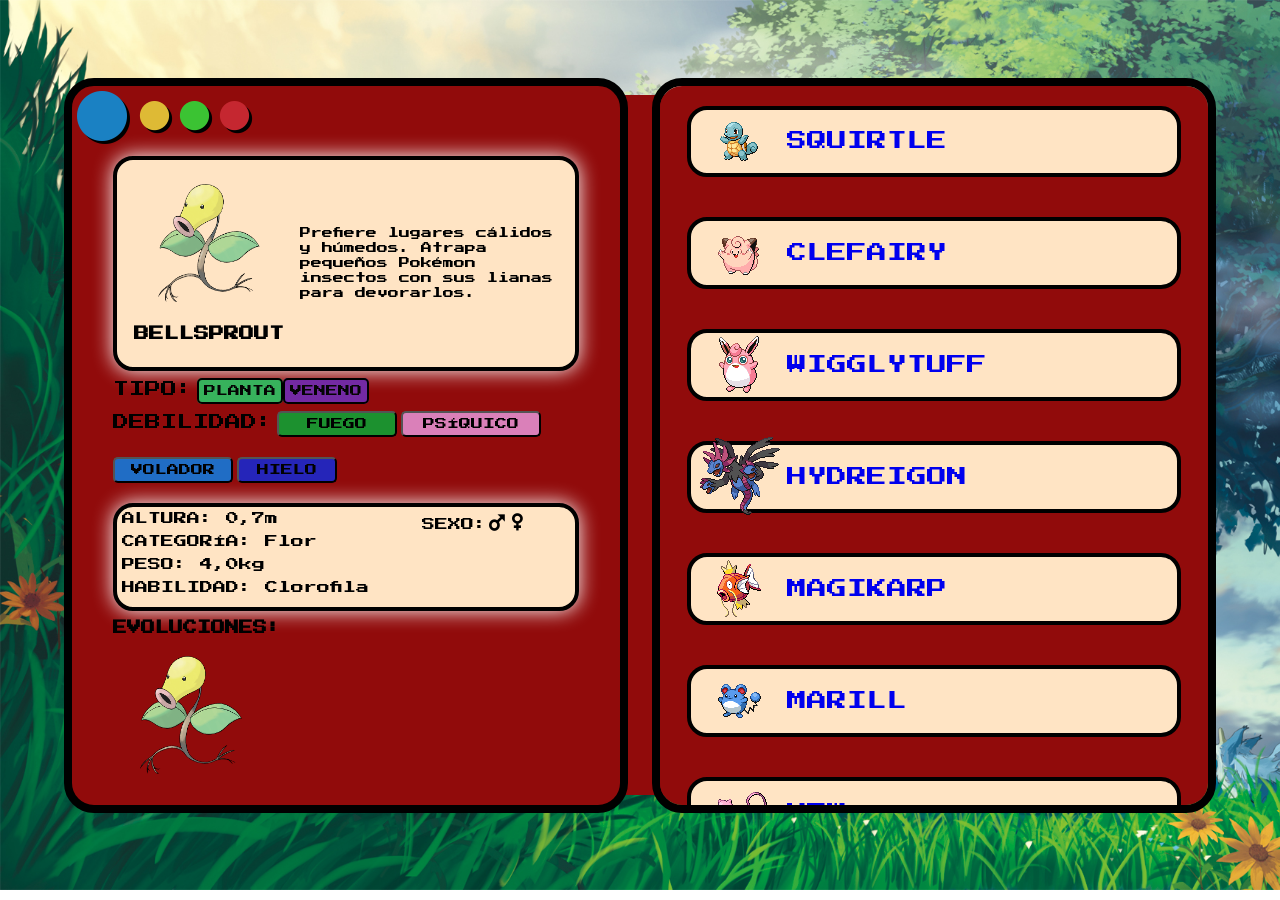
==== commit eaa94625: "Cambios en los png's, cambios en los html y animaciones aplicadas" ====
--- a/bellsprout.html
+++ b/bellsprout.html
@@ -56,62 +56,61 @@
             </div>
             <div id="paginaderecha" class="scroll">
                 <button class="squirtle">
-                    <img src="imagenes/squirtle.png" alt="squirtle">
+                    <img src="imagenes/7.png" alt="squirtle">
                     <a href="index.html" class="link"><p>SQUIRTLE</p></a>
                 </button>
                 <button class="clefairy">
-                    <img src="imagenes/clefy.png" alt="clefairy">
+                    <img src="imagenes/35.png" alt="clefairy">
                     <a href="clefairy.html" class="link"><p>CLEFAIRY</p></a>
                 </button>
                 <button class="wigglytuff">
-                    <img src="imagenes/wiggly.jpg" alt="wigglytuff">
+                    <img src="imagenes/40.png" alt="wigglytuff">
                     <a href="wigglytuff.html" class="link"><p>WIGGLYTUFF</p></a>
                 </button>
                 <button class="hydreigon">
-                    <img src="imagenes/hydreigonpixel.png" alt="hydreigon">
+                    <img src="imagenes/635.png" alt="hydreigon">
                     <a href="hydreigon.html" class="link"><p>HYDREIGON</p></a>
                 </button>
                 <button class="magikarp">
-                    <img src="imagenes/magikarppixel.png" alt="magikarp">
+                    <img src="imagenes/129.png" alt="magikarp">
                     <a href="magikarp.html" class="link"><p>MAGIKARP</p></a>
                 </button>
                 <button class="marill">
-                    <img src="imagenes/marillpixel.jpeg" alt="marill">
+                    <img src="imagenes/183.png" alt="marill">
                     <a href="marill.html" class="link"><p>MARILL</p></a>
                 </button>
                 <button class="mew">
-                    <img src="imagenes/mewpixel.png" alt="mew">
+                    <img src="imagenes/151.png" alt="mew">
                     <a href="mew.html" class="link"><p>MEW</p></a>
                 </button>
                 <button class="piplup">
-                    <img src="imagenes/pipluppixel.jpeg" alt="piplup">
+                    <img src="imagenes/393.png" alt="piplup">
                     <a href="piplup.html" class="link"><p>PIPLUP</p></a>
                 </button>
                 <button class="psyduck">
-                    <img src="imagenes/psyduckpixel.jpeg" alt="psyduck">
+                    <img src="imagenes/54.png" alt="psyduck">
                     <a href="psyduck.html" class="link"><p>PSYDUCK</p></a>
                 </button>
                 <button class="salamence">
-                    <img src="imagenes/salamencepixel.png" alt="salamence">
+                    <img src="imagenes/373.png" alt="salamence">
                     <a href="salamence.html" class="link"><p>SALAMENCE</p></a>
                 </button>
                 <button class="snorlax">
-                    <img src="imagenes/snorlaxpixel.png" alt="snorlax">
+                    <img src="imagenes/143.png" alt="snorlax">
                     <a href="snorlax.html" class="link"><p>SNORLAX</p></a>
                 </button>
                 <button class="teddiursa">
-                    <img src="imagenes/teddipixel.jpeg" alt="teddiursa">
+                    <img src="imagenes/216.png" alt="teddiursa">
                     <a href="teddiursa.html" class="link"><p>TEDDIURSA</p></a>
                 </button>
                 <button class="zoroark">
-                    <img src="imagenes/zoroarkpixel.png" alt="zoroark">
+                    <img src="imagenes/571.png" alt="zoroark">
                     <a href="zoroark.html" class="link"><p>ZOROARK</p></a>
                 </button>
                 <button class="ditto">
-                    <img src="imagenes/dittopixel.jpeg" alt="ditto">
+                    <img src="imagenes/132.png" alt="ditto">
                     <a href="ditto.html" class="link"><p>DITTO</p></a>
-                </button>
-            </div>
+                </button>            </div>
         </div>
     
 </body>
--- a/estilos.css
+++ b/estilos.css
@@ -16,6 +16,13 @@
     100% {transform: rotate(0deg);}
 }
 
+@keyframes animacion_2 {
+    0% {transform: rotate(0deg);}
+    30% {transform: rotate(12deg);}
+    60% {transform: rotate(-12deg);}
+    100% {transform: rotate(0deg);}
+}
+
 body{
     font-size: 1.6rem;
     background-image: url(imagenes/fondo1.jpg);
@@ -224,11 +231,13 @@
     justify-content: flex-start;
     align-items: center;
 }
-.clefairy img{
-    height: 90%;
-    width: 18%;
-    margin: .2rem 1rem;
-}
+
+.clefairy img:hover{
+    animation-name: animacion_2;
+    animation-duration: 1s;
+    animation-iteration-count: infinite;
+}
+
 .clefairy p{
     font-family:  'Press Start 2P', cursive;
     font-size: 2rem;
@@ -246,11 +255,13 @@
     justify-content: flex-start;
     align-items: center;
 }
-.wigglytuff img{
-    height: 90%;
-    width: 18%;
-    margin: .2rem 1rem;
-}
+
+.wigglytuff img:hover{
+    animation-name: animacion_2;
+    animation-duration: 1s;
+    animation-iteration-count: infinite;
+}
+
 .wigglytuff p{
     font-family: 'Press Start 2P', cursive;
     font-size: 2rem;
@@ -268,10 +279,11 @@
     justify-content: flex-start;
     align-items: center;
 }
-.bellsprout img{
-    height: 90%;
-    width: 18%;
-    margin: .2rem 1rem;
+
+.bellsprout img:hover{
+    animation-name: animacion_2;
+    animation-duration: 1s;
+    animation-iteration-count: infinite;
 }
 .bellsprout p{
     font-family: 'Press Start 2P', cursive;
@@ -290,11 +302,13 @@
     justify-content: flex-start;
     align-items: center;
 }
-.hydreigon img{
-    height: 90%;
-    width: 18%;
-    margin: .2rem 1rem;
-}
+
+.hydreigon img:hover{
+    animation-name: animacion_2;
+    animation-duration: 1s;
+    animation-iteration-count: infinite;
+}
+
 .hydreigon p{
     font-family: 'Press Start 2P', cursive;
     font-size: 2rem;
@@ -312,11 +326,13 @@
     justify-content: flex-start;
     align-items: center;
 }
-.magikarp img{
-    height: 90%;
-    width: 18%;
-    margin: .2rem 1rem;
-}
+
+.magikarp img:hover{
+    animation-name: animacion_2;
+    animation-duration: 1s;
+    animation-iteration-count: infinite;
+}
+
 .magikarp p{
     font-family: 'Press Start 2P', cursive;
     font-size: 2rem;
@@ -334,11 +350,13 @@
     justify-content: flex-start;
     align-items: center;
 }
-.marill img{
-    height: 90%;
-    width: 18%;
-    margin: .2rem 1rem;
-}
+
+.marill img:hover{
+    animation-name: animacion_2;
+    animation-duration: 1s;
+    animation-iteration-count: infinite;
+}
+
 .marill p{
     font-family: 'Press Start 2P', cursive;
     font-size: 2rem;
@@ -356,11 +374,13 @@
     justify-content: flex-start;
     align-items: center;
 }
-.mew img{
-    height: 90%;
-    width: 18%;
-    margin: .2rem 1rem;
-}
+
+.mew img:hover{
+    animation-name: animacion_2;
+    animation-duration: 1s;
+    animation-iteration-count: infinite;
+}
+
 .mew p{
     font-family: 'Press Start 2P', cursive;
     font-size: 2rem;
@@ -378,11 +398,13 @@
     justify-content: flex-start;
     align-items: center;
 }
-.piplup img{
-    height: 90%;
-    width: 18%;
-    margin: .2rem 1rem;
-}
+
+.piplup img:hover{
+    animation-name: animacion_2;
+    animation-duration: 1s;
+    animation-iteration-count: infinite;
+}
+
 .piplup p{
     font-family: 'Press Start 2P', cursive;
     font-size: 2rem;
@@ -400,11 +422,13 @@
     justify-content: flex-start;
     align-items: center;
 }
-.psyduck img{
-    height: 90%;
-    width: 18%;
-    margin: .2rem 1rem;
-}
+
+.psyduck img:hover{
+    animation-name: animacion_2;
+    animation-duration: 1s;
+    animation-iteration-count: infinite;
+}
+
 .psyduck p{
     font-family: 'Press Start 2P', cursive;
     font-size: 2rem;
@@ -422,11 +446,13 @@
     justify-content: flex-start;
     align-items: center;
 }
-.salamence img{
-    height: 90%;
-    width: 18%;
-    margin: .2rem 1rem;
-}
+
+.salamence img:hover{
+    animation-name: animacion_2;
+    animation-duration: 1s;
+    animation-iteration-count: infinite;
+}
+
 .salamence p{
     font-family: 'Press Start 2P', cursive;
     font-size: 2rem;
@@ -444,11 +470,13 @@
     justify-content: flex-start;
     align-items: center;
 }
-.snorlax img{
-    height: 90%;
-    width: 18%;
-    margin: .2rem 1rem;
-}
+
+.snorlax img:hover{
+    animation-name: animacion_2;
+    animation-duration: 1s;
+    animation-iteration-count: infinite;
+}
+
 .snorlax p{
     font-family: 'Press Start 2P', cursive;
     font-size: 2rem;
@@ -466,11 +494,13 @@
     justify-content: flex-start;
     align-items: center;
 }
-.teddiursa img{
-    height: 90%;
-    width: 18%;
-    margin: .2rem 1rem;
-}
+
+.teddiursa img:hover{
+    animation-name: animacion_2;
+    animation-duration: 1s;
+    animation-iteration-count: infinite;
+}
+
 .teddiursa p{
     font-family: 'Press Start 2P', cursive;
     font-size: 2rem;
@@ -488,11 +518,13 @@
     justify-content: flex-start;
     align-items: center;
 }
-.zoroark img{
-    height: 90%;
-    width: 18%;
-    margin: .2rem 1rem;
-}
+
+.zoroark img:hover{
+    animation-name: animacion_2;
+    animation-duration: 1s;
+    animation-iteration-count: infinite;
+}
+
 .zoroark p{
     font-family: 'Press Start 2P', cursive;
     font-size: 2rem;
@@ -510,11 +542,13 @@
     justify-content: flex-start;
     align-items: center;
 }
-.ditto img{
-    height: 90%;
-    width: 18%;
-    margin: .2rem 1rem;
-}
+
+.ditto img:hover{
+    animation-name: animacion_2;
+    animation-duration: 1s;
+    animation-iteration-count: infinite;
+}
+
 .ditto p{
     font-family: 'Press Start 2P', cursive;
     font-size: 2rem;
@@ -625,11 +659,13 @@
     justify-content: flex-start;
     align-items: center;
 }
-.squirtle img{
-    height: 90%;
-    width: 18%;
-    margin: .2rem 1rem;
-}
+
+.squirtle img:hover{
+    animation-name: animacion_2;
+    animation-duration: 1s;
+    animation-iteration-count: infinite;
+}
+
 .squirtle p{
     font-family:  'Press Start 2P', cursive;
     font-size: 2rem;
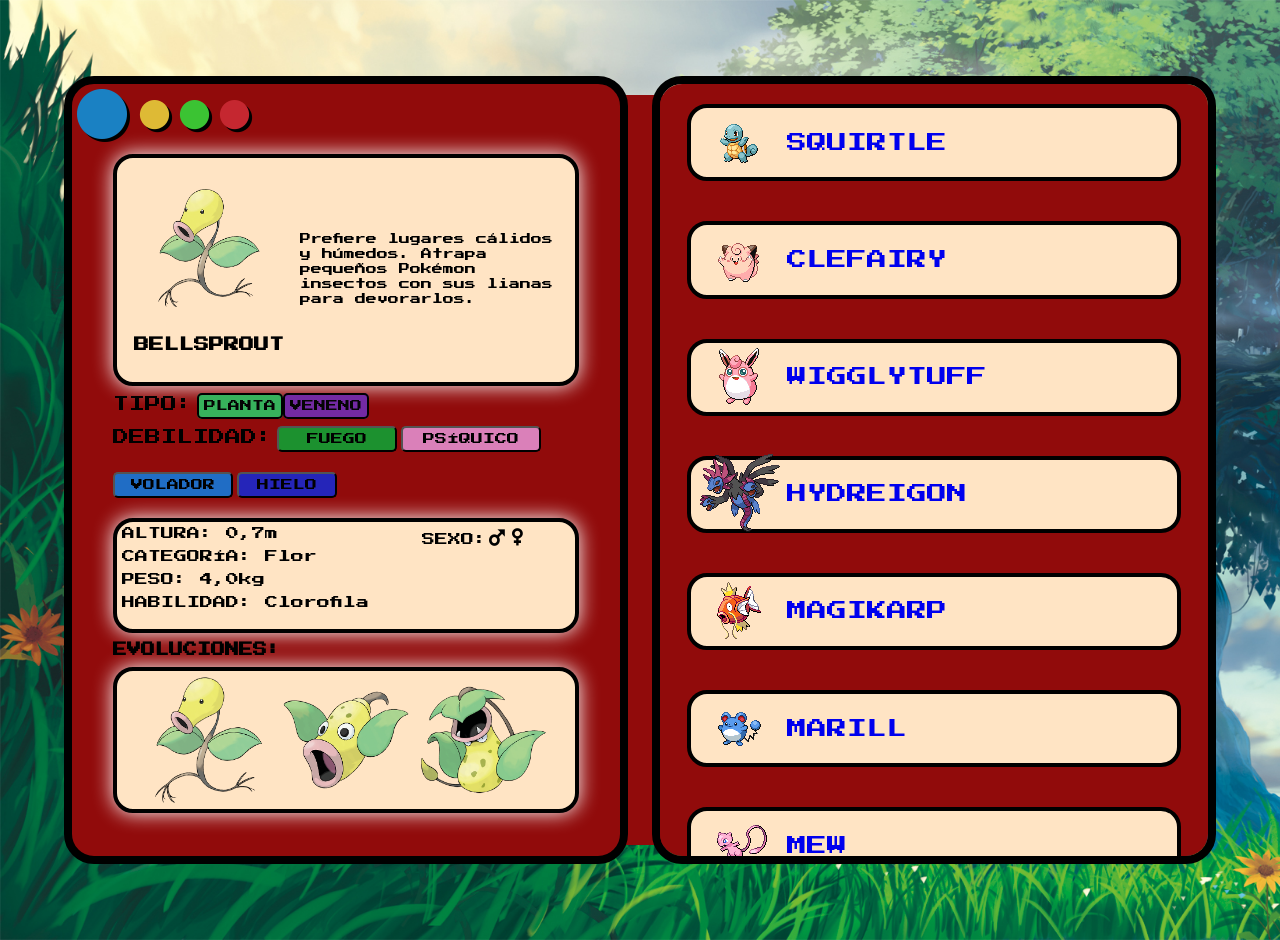
==== commit eb214f1d: "Comentarios agregados a estilos, cambios en las imagenes, unificacion de las evos y renombramientos" ====
--- a/bellsprout.html
+++ b/bellsprout.html
@@ -47,10 +47,8 @@
                 </div>
                 <div class="evoluciones container">
                     <h3>EVOLUCIONES:</h3>
-                    <div class="evoluciones_grid">
-                        <div class="evolucion1bells"></div>
-                        <div class="evolucion2bells"></div>
-                        <div class="evolucion3bells"></div>
+                    <div class="evolucion_bellsprout">
+                        <img src="imagenes\evolucion_bellsprout.png" alt="">
                     </div>
                 </div>
             </div>
--- a/estilos.css
+++ b/estilos.css
@@ -1,3 +1,7 @@
+/*----------------------------------------------------------------------------------------*/
+/*SECCION DE IMPORTS, ANIMACIONES Y ESTILOS PRINCIPALES*/
+/*----------------------------------------------------------------------------------------*/
+
 @import url('https://fonts.googleapis.com/css2?family=Press+Start+2P&display=swap');
 *{
     margin: 0;
@@ -30,6 +34,7 @@
     background-size: cover;
     height: 100%;
 }
+
 .container{
     margin: 0 auto;
     width: 85%;
@@ -38,14 +43,13 @@
 #pokedex{
     display: flex;
     width: 90%;
-    height: 700px;
+    height: 750px;
     background-color: rgb(145, 11, 11);
     justify-content: space-between;
     margin: 9.5rem  auto;
     border-radius: 5rem;
     align-items: center;
 }
-
 
 #paginaderecha{
     width: 49%;
@@ -55,7 +59,6 @@
     background-color: rgb(145, 11, 11);
 }
 
-
 #paginaizquierda{
     width: 49%;
     height: 105%;
@@ -63,7 +66,11 @@
     border-radius: 3rem;
     background-color: rgb(145, 11, 11);
 }
-/* PAGINA IZQUIERDA */
+
+/*----------------------------------------------------------------------------------------*/
+/*SECCION DE LA PAGINA IZQUIERDA: */
+/*----------------------------------------------------------------------------------------*/
+
 .botoncitos{
     display: flex;
     align-items: center;
@@ -92,7 +99,7 @@
     box-shadow: 0px 0px 20px rgb(255, 255, 255);
 }
 .imgsquirtle{
-    background-image: url(imagenes/vamoacalmarno.png);
+    background-image: url(imagenes/squirtle.png);
     background-size: 13rem;
     background-repeat: no-repeat;
     height: 80%;
@@ -174,6 +181,13 @@
     font-size: 2rem;
     font-weight: 600;
 }
+
+
+/*----------------------------------------------------------------------------------------*/
+/*EVOLUCIONES_GRID Y EVOLUCIONES DEFINEN LOS ESTILOS DEL TEXTO "EVOLUCIONES: "*/
+/*----------------------------------------------------------------------------------------*/
+
+
 .evoluciones_grid{
     display: grid;
     grid-template-columns: 1fr 1fr 1fr;
@@ -184,34 +198,12 @@
     font-family:  'Press Start 2P', cursive;
     font-size: 1.2rem;
 }
-.evolucion1{
-    background-image: url(imagenes/vamoacalmarno.png);
-    background-size: 13rem;
-    grid-column: 1;
-    background-repeat: no-repeat;
-    height: 80%;
-    background-position: center center;
-    margin: 2rem;
-}
-.evolucion2{
-    background-image: url(evoluciones/squirtle/wartortle.png);
-    background-size: 13rem;
-    grid-column: 2;
-    background-repeat: no-repeat;
-    height: 80%;
-    background-position: center center;
-    margin: 2rem;
-}
-.evolucion3{
-    background-image: url(evoluciones/squirtle/blastoise.png);
-    background-size: 13rem;
-    grid-column: 3;
-    background-repeat: no-repeat;
-    height: 80%;
-    background-position: center center;
-    margin: 2rem;
-}
-/*PAGINA DERECHA*/
+
+
+/*----------------------------------------------------------------------------------------*/
+/*SECCION DE PAGINA DE LA DERECHA*/
+/*----------------------------------------------------------------------------------------*/
+
 #paginaderecha{
     display: flex;
     flex-direction: column;
@@ -621,33 +613,6 @@
     font-weight: 600;
 }
 
-.evolucion1clefa{
-    background-image: url(evoluciones/clefairy/cleffa.png);
-    background-size: 13rem;
-    grid-column: 1;
-    background-repeat: no-repeat;
-    height: 80%;
-    background-position: center center;
-    margin: 2rem;
-}
-.evolucion2clefa{
-    background-image: url(imagenes/Clefairy.png);
-    background-size: 13rem;
-    grid-column: 2;
-    background-repeat: no-repeat;
-    height: 80%;
-    background-position: center center;
-    margin: 2rem;
-}
-.evolucion3clefa{
-    background-image: url(evoluciones/clefairy/cleffable.png);
-    background-size: 13rem;
-    grid-column: 3;
-    background-repeat: no-repeat;
-    height: 80%;
-    background-position: center center;
-    margin: 2rem;
-}
 .squirtle{
     border-radius: 2rem;
     background-color: bisque;
@@ -735,33 +700,7 @@
     font-size: 2rem;
     font-weight: 600;
 }
-.evolucion1wiggly{
-    background-image: url(evoluciones/wigglytuff/igglybuff.png);
-    background-size: 13rem;
-    grid-column: 1;
-    background-repeat: no-repeat;
-    height: 80%;
-    background-position: center center;
-    margin: 2rem;
-}
-.evolucion2wiggly{
-    background-image: url(evoluciones/wigglytuff/jigglypuff.png);
-    background-size: 13rem;
-    grid-column: 2;
-    background-repeat: no-repeat;
-    height: 80%;
-    background-position: center center;
-    margin: 2rem;
-}
-.evolucion3wiggly{
-    background-image: url(imagenes/wigglytuff.png);
-    background-size: 13rem;
-    grid-column: 3;
-    background-repeat: no-repeat;
-    height: 80%;
-    background-position: center center;
-    margin: 2rem;
-}
+
 /*BELLSPROUT*/
 .imgbells{
     background-image: url(imagenes/bellsprout.png);
@@ -835,33 +774,6 @@
     font-size: 2rem;
     font-weight: 600;
 }
-.evolucion1bells{
-    background-image: url(imagenes/bellsprout.png);
-    background-size: 13rem;
-    grid-column: 1;
-    background-repeat: no-repeat;
-    height: 80%;
-    background-position: center center;
-    margin: 2rem;
-}
-.evolucion2bells{
-    background-image: url(evoluciones/bellsprout/weepinbell.png);
-    background-size: 13rem;
-    grid-column: 2;
-    background-repeat: no-repeat;
-    height: 80%;
-    background-position: center center;
-    margin: 2rem;
-}
-.evolucion3bells{
-    background-image: url(evoluciones/bellsprout/victreebell.png);
-    background-size: 13rem;
-    grid-column: 3;
-    background-repeat: no-repeat;
-    height: 80%;
-    background-position: center center;
-    margin: 2rem;
-}
 
 /*HYDREIGON*/
 
@@ -931,33 +843,6 @@
 .segundapantallitahydre i{
     font-size: 2rem;
     font-weight: 600;
-}
-.evolucion1hydre{
-    background-image: url(evoluciones/hydreigon/deino.png);
-    background-size: 13rem;
-    grid-column: 1;
-    background-repeat: no-repeat;
-    height: 80%;
-    background-position: center center;
-    margin: 2rem;
-}
-.evolucion2hydre{
-    background-image: url(evoluciones/hydreigon/Zweilous.png);
-    background-size: 13rem;
-    grid-column: 2;
-    background-repeat: no-repeat;
-    height: 80%;
-    background-position: center center;
-    margin: 2rem;
-}
-.evolucion3hydre{
-    background-image: url(imagenes/hydreigon.png);
-    background-size: 13rem;
-    grid-column: 3;
-    background-repeat: no-repeat;
-    height: 80%;
-    background-position: center center;
-    margin: 2rem;
 }
 
 /*MAGIKARP*/
@@ -1010,29 +895,7 @@
     font-size: 2rem;
     font-weight: 600;
 }
-.evoluciones_gridmagi{
-    display: grid;
-    grid-template-columns: 1fr 1fr;
-    grid-template-rows: 150px;
-}
-.evolucion1magi{
-    background-image: url(imagenes/magikarp.png);
-    background-size: 13rem;
-    grid-column: 1;
-    background-repeat: no-repeat;
-    height: 80%;
-    background-position: center center;
-    margin: 2rem;
-}
-.evolucion2magi{
-    background-image: url(evoluciones/magikarp/gyarados.png);
-    background-size: 13rem;
-    grid-column: 2;
-    background-repeat: no-repeat;
-    height: 80%;
-    background-position: center center;
-    margin: 2rem;
-}
+
 /*MARILL*/
 .imgmarill{
     background-image: url(imagenes/marill.png);
@@ -1094,33 +957,7 @@
     font-size: 2rem;
     font-weight: 600;
 }
-.evolucion1marill{
-    background-image: url(evoluciones/marill/azurill.png);
-    background-size: 13rem;
-    grid-column: 1;
-    background-repeat: no-repeat;
-    height: 80%;
-    background-position: center center;
-    margin: 2rem;
-}
-.evolucion2marill{
-    background-image: url(imagenes/marill.png);
-    background-size: 13rem;
-    grid-column: 2;
-    background-repeat: no-repeat;
-    height: 80%;
-    background-position: center center;
-    margin: 2rem;
-}
-.evolucion3marill{
-    background-image: url(evoluciones/marill/azumarill.png);
-    background-size: 13rem;
-    grid-column: 3;
-    background-repeat: no-repeat;
-    height: 80%;
-    background-position: center center;
-    margin: 2rem;
-}
+
 /*MEW*/
 .imgmew{
     background-image: url(imagenes/mew.png);
@@ -1171,20 +1008,7 @@
     font-size: 2rem;
     font-weight: 600;
 }
-.evoluciones_gridmew{
-    display: grid;
-    grid-template-columns: 1fr;
-    grid-template-rows: 150px;
-}
-.evolucion1mew{
-    background-image: url(imagenes/mew.png);
-    background-size: 13rem;
-    grid-column: 1;
-    background-repeat: no-repeat;
-    height: 80%;
-    background-position: center center;
-    margin: 2rem;
-}
+
 /*PIPLUP*/
 .imgpiplup{
     background-image: url(imagenes/piplup.png);
@@ -1235,33 +1059,7 @@
     font-size: 2rem;
     font-weight: 600;
 }
-.evolucion1piplup{
-    background-image: url(imagenes/piplup.png);
-    background-size: 13rem;
-    grid-column: 1;
-    background-repeat: no-repeat;
-    height: 80%;
-    background-position: center center;
-    margin: 2rem;
-}
-.evolucion2piplup{
-    background-image: url(evoluciones/piplup/prinplup.png);
-    background-size: 13rem;
-    grid-column: 2;
-    background-repeat: no-repeat;
-    height: 80%;
-    background-position: center center;
-    margin: 2rem;
-}
-.evolucion3piplup{
-    background-image: url(evoluciones/piplup/empoleon.png);
-    background-size: 13rem;
-    grid-column: 3;
-    background-repeat: no-repeat;
-    height: 80%;
-    background-position: center center;
-    margin: 2rem;
-}
+
 /*PSYDUCK*/
 .imgpsy{
     background-image: url(imagenes/psyduck.png);
@@ -1312,29 +1110,7 @@
     font-size: 2rem;
     font-weight: 600;
 }
-.evoluciones_gridpsy{
-    display: grid;
-    grid-template-columns: 1fr 1fr;
-    grid-template-rows: 150px;
-}
-.evolucion1psy{
-    background-image: url(imagenes/psyduck.png);
-    background-size: 13rem;
-    grid-column: 1;
-    background-repeat: no-repeat;
-    height: 80%;
-    background-position: center center;
-    margin: 2rem;
-}
-.evolucion2psy{
-    background-image: url(evoluciones/psyduck/golduck.png);
-    background-size: 13rem;
-    grid-column: 2;
-    background-repeat: no-repeat;
-    height: 80%;
-    background-position: center center;
-    margin: 2rem;
-}
+
 /*SALAMENCE*/
 
 .imgsala{
@@ -1400,33 +1176,6 @@
 .segundapantallitasala i{
     font-size: 2rem;
     font-weight: 600;
-}
-.evolucion1sala{
-    background-image: url(evoluciones/salamence/bagon.png);
-    background-size: 13rem;
-    grid-column: 1;
-    background-repeat: no-repeat;
-    height: 80%;
-    background-position: center center;
-    margin: 2rem;
-}
-.evolucion2sala{
-    background-image: url(evoluciones/salamence/shelgon.png);
-    background-size: 13rem;
-    grid-column: 2;
-    background-repeat: no-repeat;
-    height: 80%;
-    background-position: center center;
-    margin: 2rem;
-}
-.evolucion3sala{
-    background-image: url(imagenes/salamence.png);
-    background-size: 13rem;
-    grid-column: 3;
-    background-repeat: no-repeat;
-    height: 80%;
-    background-position: center center;
-    margin: 2rem;
 }
 
 /*SNORLAX*/
@@ -1479,29 +1228,7 @@
     font-size: 2rem;
     font-weight: 600;
 }
-.evoluciones_gridsnorlax{
-    display: grid;
-    grid-template-columns: 1fr 1fr;
-    grid-template-rows: 150px;
-}
-.evolucion1snorlax{
-    background-image: url(evoluciones/snorlax/munchlax.png);
-    background-size: 13rem;
-    grid-column: 1;
-    background-repeat: no-repeat;
-    height: 80%;
-    background-position: center center;
-    margin: 2rem;
-}
-.evolucion2snorlax{
-    background-image: url(imagenes/snorlax.png);
-    background-size: 13rem;
-    grid-column: 2;
-    background-repeat: no-repeat;
-    height: 80%;
-    background-position: center center;
-    margin: 2rem;
-}
+
 /*TEDDIURSA*/
 .imgteddi{
     background-image: url(imagenes/teddiursa.png);
@@ -1552,33 +1279,7 @@
     font-size: 2rem;
     font-weight: 600;
 }
-.evolucion1teddi{
-    background-image: url(imagenes/teddiursa.png);
-    background-size: 13rem;
-    grid-column: 1;
-    background-repeat: no-repeat;
-    height: 80%;
-    background-position: center center;
-    margin: 2rem;
-}
-.evolucion2teddi{
-    background-image: url(evoluciones/teddiursa/Ursaring.png);
-    background-size: 13rem;
-    grid-column: 2;
-    background-repeat: no-repeat;
-    height: 80%;
-    background-position: center center;
-    margin: 2rem;
-}
-.evolucion3teddi{
-    background-image: url(evoluciones/teddiursa/Ursaluna.png);
-    background-size: 13rem;
-    grid-column: 3;
-    background-repeat: no-repeat;
-    height: 80%;
-    background-position: center center;
-    margin: 2rem;
-}
+
 /*ZOROARK*/
 .imgzoro{
     background-image: url(imagenes/zoroark.png);
@@ -1629,29 +1330,7 @@
     font-size: 2rem;
     font-weight: 600;
 }
-.evoluciones_gridzoro{
-    display: grid;
-    grid-template-columns: 1fr 1fr;
-    grid-template-rows: 150px;
-}
-.evolucion1zoro{
-    background-image: url(evoluciones/zoroark/zorua.png);
-    background-size: 13rem;
-    grid-column: 1;
-    background-repeat: no-repeat;
-    height: 80%;
-    background-position: center center;
-    margin: 2rem;
-}
-.evolucion2zoro{
-    background-image: url(imagenes/zoroark.png);
-    background-size: 13rem;
-    grid-column: 2;
-    background-repeat: no-repeat;
-    height: 80%;
-    background-position: center center;
-    margin: 2rem;
-}
+
 /*DITTO*/
 .imgditto{
     background-image: url(imagenes/ditto.png);
@@ -1702,17 +1381,280 @@
     font-size: 2rem;
     font-weight: 600;
 }
-.evoluciones_gridditto{
-    display: grid;
-    grid-template-columns: 1fr;
-    grid-template-rows: 150px;
-}
-.evolucion1ditto{
-    background-image: url(imagenes/ditto.png);
-    background-size: 13rem;
-    grid-column: 1;
-    background-repeat: no-repeat;
-    height: 80%;
-    background-position: center center;
-    margin: 2rem;
+
+/*----------------------------------------------------------------------------------------*/
+/*SECCION DE EVOLUCIONES: CAJA CONTENEDORA Y ESTILOS DE LA IMAGEN INTERIOR CORRESPONDIENTE*/
+/*----------------------------------------------------------------------------------------*/
+
+.evolucion_squirtle{
+    width: 100%;
+    height: 50%;
+    background-color: bisque;
+    margin-top: 1rem;
+    border-radius: 2rem;
+    border: 4px solid black;
+    box-shadow: 0px 0px 20px rgb(255, 255, 255);
+    display: flex;
+    flex-wrap: wrap;
+    flex-direction: column;
+}
+
+.evolucion_squirtle img{
+    width: 90%;
+    display: flex;
+    align-self: center;
+}
+
+.evolucion_bellsprout{
+    width: 100%;
+    height: 50%;
+    background-color: bisque;
+    margin-top: 1rem;
+    border-radius: 2rem;
+    border: 4px solid black;
+    box-shadow: 0px 0px 20px rgb(255, 255, 255);
+    display: flex;
+    flex-wrap: wrap;
+    flex-direction: column;
+}
+
+.evolucion_bellsprout img{
+    width: 90%;
+    display: flex;
+    align-self: center;
+}
+.evolucion_clefairy{
+    width: 100%;
+    height: 175px;
+    background-color: bisque;
+    margin-top: 1rem;
+    border-radius: 2rem;
+    border: 4px solid black;
+    box-shadow: 0px 0px 20px rgb(255, 255, 255);
+    display: flex;
+    flex-wrap: wrap;
+    flex-direction: column;
+}
+
+.evolucion_clefairy img{
+    width: 100%;
+    display: flex;
+    align-self: center;
+}
+.evolucion_hydreigon{
+    width: 100%;
+    height: 50%;
+    background-color: bisque;
+    margin-top: 1rem;
+    border-radius: 2rem;
+    border: 4px solid black;
+    box-shadow: 0px 0px 20px rgb(255, 255, 255);
+    display: flex;
+    flex-wrap: wrap;
+    flex-direction: column;
+}
+
+.evolucion_hydreigon img{
+    width: 90%;
+    display: flex;
+    align-self: center;
+}
+.evolucion_magikarp{
+    width: 100%;
+    height: 50%;
+    background-color: bisque;
+    margin-top: 1rem;
+    border-radius: 2rem;
+    border: 4px solid black;
+    box-shadow: 0px 0px 20px rgb(255, 255, 255);
+    display: flex;
+    flex-wrap: wrap;
+    flex-direction: column;
+}
+
+.evolucion_magikarp img{
+    width: 75%;
+    display: flex;
+    align-self: center;
+}
+.evolucion_marill{
+    width: 100%;
+    height: 50%;
+    background-color: bisque;
+    margin-top: 1rem;
+    border-radius: 2rem;
+    border: 4px solid black;
+    box-shadow: 0px 0px 20px rgb(255, 255, 255);
+    display: flex;
+    flex-wrap: wrap;
+    flex-direction: column;
+}
+
+.evolucion_marill img{
+    width: 80%;
+    display: flex;
+    align-self: center;
+}
+.evolucion_piplup{
+    width: 100%;
+    height: 50%;
+    background-color: bisque;
+    margin-top: 1rem;
+    border-radius: 2rem;
+    border: 4px solid black;
+    box-shadow: 0px 0px 20px rgb(255, 255, 255);
+    display: flex;
+    flex-wrap: wrap;
+    flex-direction: column;
+}
+
+.evolucion_piplup img{
+    width: 100%;
+    display: flex;
+    align-self: center;
+}
+.evolucion_psyduck{
+    width: 100%;
+    height: 50%;
+    background-color: bisque;
+    margin-top: 1rem;
+    border-radius: 2rem;
+    border: 4px solid black;
+    box-shadow: 0px 0px 20px rgb(255, 255, 255);
+    display: flex;
+    flex-wrap: wrap;
+    flex-direction: column;
+}
+
+.evolucion_psyduck img{
+    width: 70%;
+    display: flex;
+    align-self: center;
+}
+.evolucion_salamence{
+    width: 100%;
+    height: 50%;
+    background-color: bisque;
+    margin-top: 1rem;
+    border-radius: 2rem;
+    border: 4px solid black;
+    box-shadow: 0px 0px 20px rgb(255, 255, 255);
+    display: flex;
+    flex-wrap: wrap;
+    flex-direction: column;
+}
+
+.evolucion_salamence img{
+    width: 90%;
+    display: flex;
+    align-self: center;
+}
+.evolucion_snorlax{
+    width: 100%;
+    height: 50%;
+    background-color: bisque;
+    margin-top: 1rem;
+    border-radius: 2rem;
+    border: 4px solid black;
+    box-shadow: 0px 0px 20px rgb(255, 255, 255);
+    display: flex;
+    flex-wrap: wrap;
+    flex-direction: column;
+}
+
+.evolucion_snorlax img{
+    width: 70%;
+    display: flex;
+    align-self: center;
+}
+.evolucion_teddiursa{
+    width: 100%;
+    height: 50%;
+    background-color: bisque;
+    margin-top: 1rem;
+    border-radius: 2rem;
+    border: 4px solid black;
+    box-shadow: 0px 0px 20px rgb(255, 255, 255);
+    display: flex;
+    flex-wrap: wrap;
+    flex-direction: column;
+}
+
+.evolucion_teddiursa img{
+    width: 100%;
+    display: flex;
+    align-self: center;
+}
+.evolucion_wigglytuff{
+    width: 100%;
+    height: 50%;
+    background-color: bisque;
+    margin-top: 1rem;
+    border-radius: 2rem;
+    border: 4px solid black;
+    box-shadow: 0px 0px 20px rgb(255, 255, 255);
+    display: flex;
+    flex-wrap: wrap;
+    flex-direction: column;
+}
+
+.evolucion_wigglytuff img{
+    width: 100%;
+    display: flex;
+    align-self: center;
+}
+.evolucion_zoroark{
+    width: 100%;
+    height: 50%;
+    background-color: bisque;
+    margin-top: 1rem;
+    border-radius: 2rem;
+    border: 4px solid black;
+    box-shadow: 0px 0px 20px rgb(255, 255, 255);
+    display: flex;
+    flex-wrap: wrap;
+    flex-direction: column;
+}
+
+.evolucion_zoroark img{
+    width: 60%;
+    display: flex;
+    align-self: center;
+}
+
+.evolucion_ditto{
+    width: 100%;
+    height: 50%;
+    background-color: bisque;
+    margin-top: 1rem;
+    border-radius: 2rem;
+    border: 4px solid black;
+    box-shadow: 0px 0px 20px rgb(255, 255, 255);
+    display: flex;
+    flex-wrap: wrap;
+    flex-direction: column;
+}
+
+.evolucion_ditto img{
+    width: 35%;
+    display: flex;
+    align-self: center;
+}
+.evolucion_mew{
+    width: 100%;
+    height: 50%;
+    background-color: bisque;
+    margin-top: 1rem;
+    border-radius: 2rem;
+    border: 4px solid black;
+    box-shadow: 0px 0px 20px rgb(255, 255, 255);
+    display: flex;
+    flex-wrap: wrap;
+    flex-direction: column;
+}
+
+.evolucion_mew img{
+    width: 27%;
+    display: flex;
+    align-self: center;
 }
